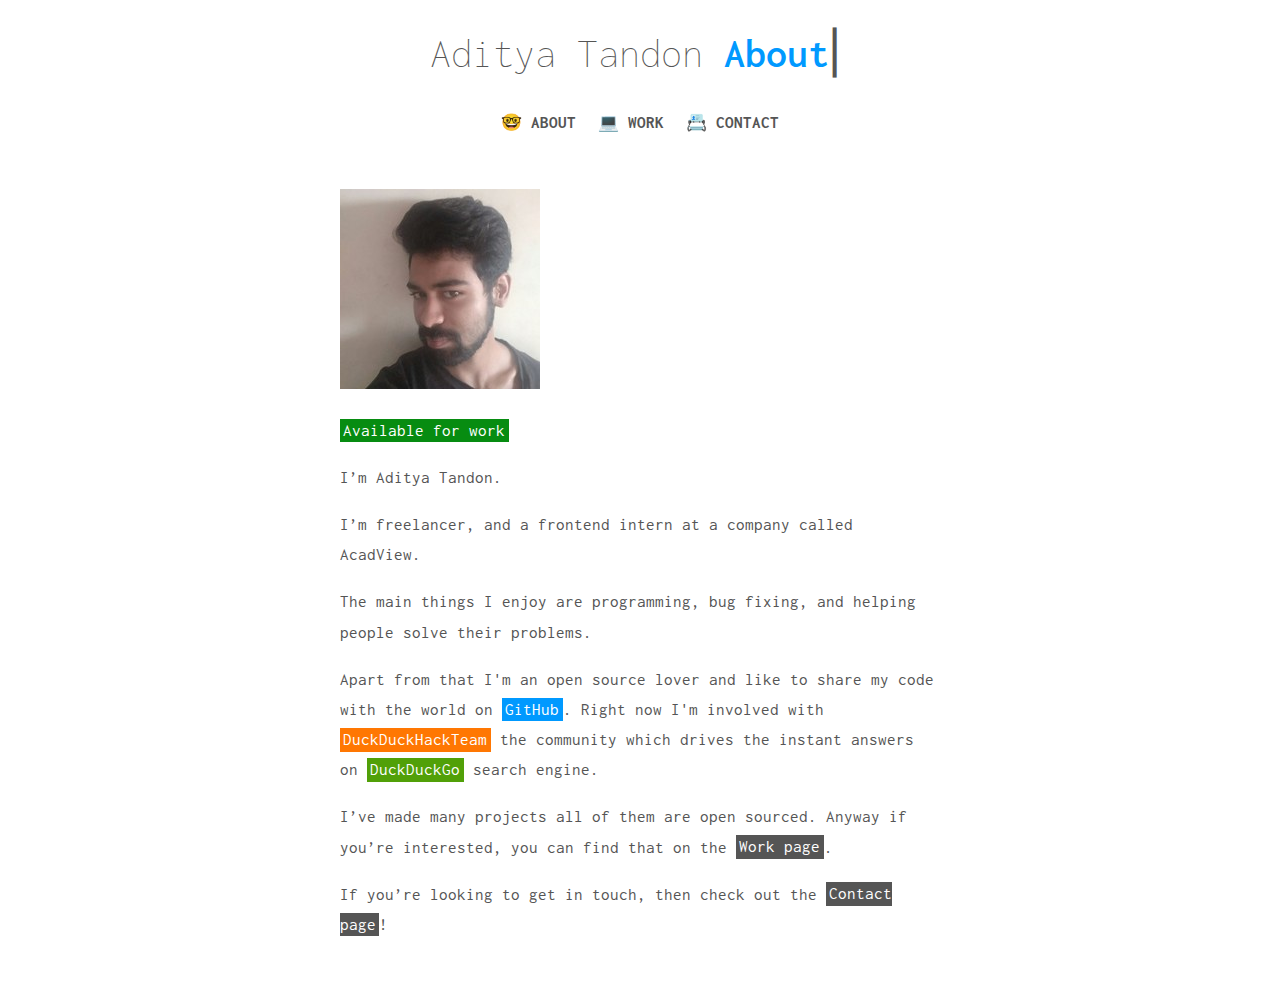
==== index.html @ ba292443 "adding assets" ====
<!DOCTYPE html>
<html>
  <head>
    <title>Aditya Tandon - About</title>
    <!-- Styles -->
    <link rel="stylesheet" href="style.css">
    <!-- Fonts -->
    <link href="https://fonts.googleapis.com/css?family=Inconsolata" rel="stylesheet">
    <!-- Meta -->
    <meta name="viewport" content="width=device-width, initial-scale=1">
    <meta charset="UTF-8">
  </head>
  <body>
    <div class="container">
      <div id="header">
        <h1>
          <span class="title"><a href="index.html">Aditya Tandon</a><h2> About</h2><span class="blinking-cursor">&#9122;</span></span>
        </h1>
      </div>
      <div id="navigation">
        <ul>
          <li><a href="index.html">&#x1F913; About</a></li>
          <li><a href="work.html">&#x1F4BB; Work</a></li>
          <li><a href="contact.html">&#x1F4C7; Contact</a></li>
        </ul>
      </div>
      <div id="about" class="content">
          <p><img id="my-image" src="assets/myimage.jpg"></p>
          <p><a id="available" target="_blank" href="mailto:adityatandon007@gmail.com?Subject=Let's work together! 💪">Available for work</a></p>
          <p>I’m Aditya Tandon.</p>
          <p>I’m freelancer, and a frontend intern at a company called AcadView.</p>
          <p>The main things I enjoy are programming, bug fixing, and  helping people solve their problems.</p>
          <p>Apart from that I'm an open source lover and like to share my code with the world on <a target="_blank" href="http://github.com/adityatandon007" id="github">GitHub</a>.  Right now I'm involved with <a target="_blank" href="https://github.com/orgs/duckduckgo/teams/duckduckhack-contributors" id="ddh">DuckDuckHackTeam</a> the community which drives the instant answers on <a target="_blank" id="ddg" href="https://start.duckduckgo.com/">DuckDuckGo</a> search engine.</p>
          <p>I’ve made many projects all of them are open sourced. Anyway if you’re interested, you can find that on the <a href="work.html">Work page</a>.</p>
          <p>If you’re looking to get in touch, then check out the <a href="contact.html">Contact page</a>!</p>
      </div>
      <div id="footer"></div>
    </div>
  </body>
</html>
---- style.css ----
html {
    padding: 0;
    margin: 0;
    color: #555;
    font-family: "SF Mono Regular", "Source Code Pro", "Inconsolata", "Monaco", monospace;
    font-size: 14px;
}

.container {
    margin-left: auto;
    margin-right: auto;
}

a:hover,
a:visited,
a:active,
a:link {
    color: inherit;
    text-decoration: inherit;
}

header {
    text-align: center;
}

h1 {
    font-weight: 100;
    font-size: 3em;
    text-align: center;
    width: auto;
}

h2 {
    font-weight: 600;
    font-size: 1em;
    text-align: center;
    width: auto;
    display: inline;
    color: #09f;
}

h3 {
    font-weight: 200;
    font-size: 1.2em;
    text-align: left;
    background-color: black;
    color: white;
    margin-bottom: 0;
    width: auto;
    padding: 0.2em;
    display: inline-block;
}

img {
    max-width: 100%;
    max-height: 100%;
}

.blinking-cursor {
    -webkit-animation: 1s blink step-end infinite;
    -moz-animation: 1s blink step-end infinite;
    -ms-animation: 1s blink step-end infinite;
    -o-animation: 1s blink step-end infinite;
    animation: 1s blink step-end infinite;
}

@keyframes "blink" {
  from, to {
    color: transparent;
  }
  50% {
    color: #09f;
  }
}

@-moz-keyframes blink {
  from, to {
    color: transparent;
  }
  50% {
    color: #09f;
  }
}

@-webkit-keyframes "blink" {
  from, to {
    color: transparent;
  }
  50% {
    color: #09f;
  }
}

@-ms-keyframes "blink" {
  from, to {
    color: transparent;
  }
  50% {
    color: #09f;
  }
}

@-o-keyframes "blink" {
  from, to {
    color: transparent;
  }
  50% {
    color: #09f;
  }
}

#navigation {
    font-size: 1.2em;
    text-transform: uppercase;
    font-weight: bold;
}

#navigation ul {
    padding: 0;
    margin: 0;
    margin-left: auto;
    margin-right: auto;
    text-align: center;
}

#navigation ul li {
    display: inline-block;
    padding: .4em;
}

#navigation ul li:hover {
    color: #09f;
}

.content {
    font-size: 1.2em;
    padding: 2em;
    line-height: 1.8em;
}

#about {
    max-width: 600px;
    margin-left: auto;
    margin-right: auto;
}

#about a:link,
#about a:hover,
#abouta:active,
#about a:visited {
    background-color: #555;
    color: white;
    padding: .2em;
}

#contact {
    max-width: 600px;
    margin-left: auto;
    margin-right: auto;
}

#contact a:link,
#contact a:hover,
#contact a:active,
#contact a:visited {
    background-color: #555;
    color: white;
    padding: .2em;
}


#my-image {
    width: 100%;
    max-width: 200px;
    max-height: 200px
}

/* Link Styles */

#available{
    background-color: #078c11 !important;
}

#github {
    background-color: #09f !important;
}

#ddh {
    background-color: #ff7702 !important;
}

#ddg {
    background-color: #51a008 !important;
}

#work {
    text-align: center;
}

.workitem {
    overflow: none;
    max-width: 400px;
    display:inline-block;
    padding: 20px;
    vertical-align: top;
}


.worktitle {
    color: rgb(255, 255, 255);
    background-color: rgb(15, 28, 61);
}

.workitemimg {
    height: auto;
    width: auto;

    max-height: 200px;
    max-width: 600px;
    max-width: 100%;
    border-radius: 3px;
}
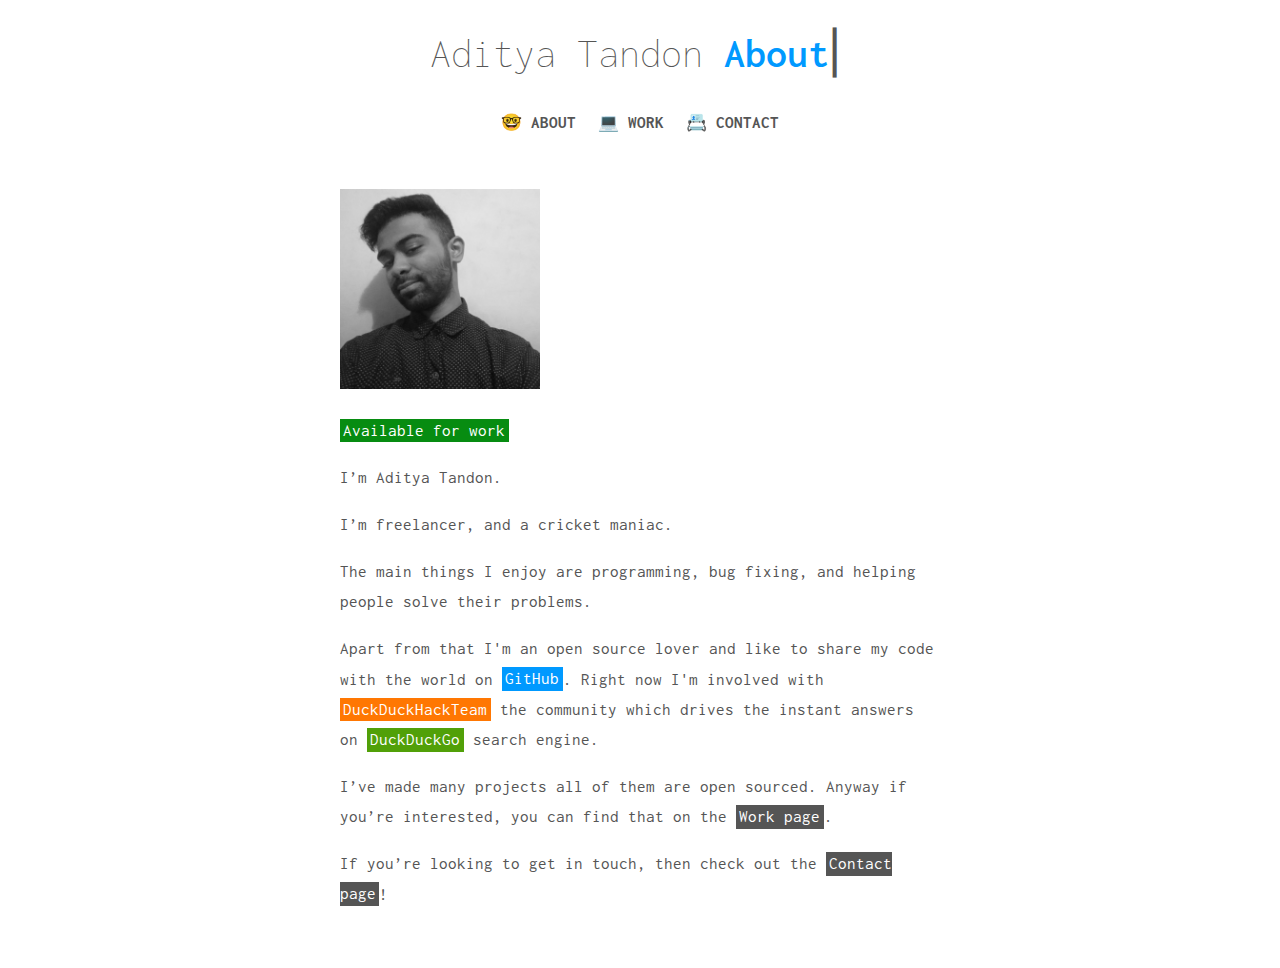
==== commit 35752724: "updating" ====
--- a/index.html
+++ b/index.html
@@ -2,6 +2,8 @@
 <html>
   <head>
     <title>Aditya Tandon - About</title>
+    <!-- Favicon -->
+    <link rel="shortcut icon" type="image/x-icon" href="assets/favicon.ico"/>
     <!-- Styles -->
     <link rel="stylesheet" href="style.css">
     <!-- Fonts -->
@@ -28,7 +30,7 @@
           <p><img id="my-image" src="assets/myimage.jpg"></p>
           <p><a id="available" target="_blank" href="mailto:adityatandon007@gmail.com?Subject=Let's work together! 💪">Available for work</a></p>
           <p>I’m Aditya Tandon.</p>
-          <p>I’m freelancer, and a frontend intern at a company called AcadView.</p>
+          <p>I’m freelancer, and a cricket maniac.</p>
           <p>The main things I enjoy are programming, bug fixing, and  helping people solve their problems.</p>
           <p>Apart from that I'm an open source lover and like to share my code with the world on <a target="_blank" href="http://github.com/adityatandon007" id="github">GitHub</a>.  Right now I'm involved with <a target="_blank" href="https://github.com/orgs/duckduckgo/teams/duckduckhack-contributors" id="ddh">DuckDuckHackTeam</a> the community which drives the instant answers on <a target="_blank" id="ddg" href="https://start.duckduckgo.com/">DuckDuckGo</a> search engine.</p>
           <p>I’ve made many projects all of them are open sourced. Anyway if you’re interested, you can find that on the <a href="work.html">Work page</a>.</p>
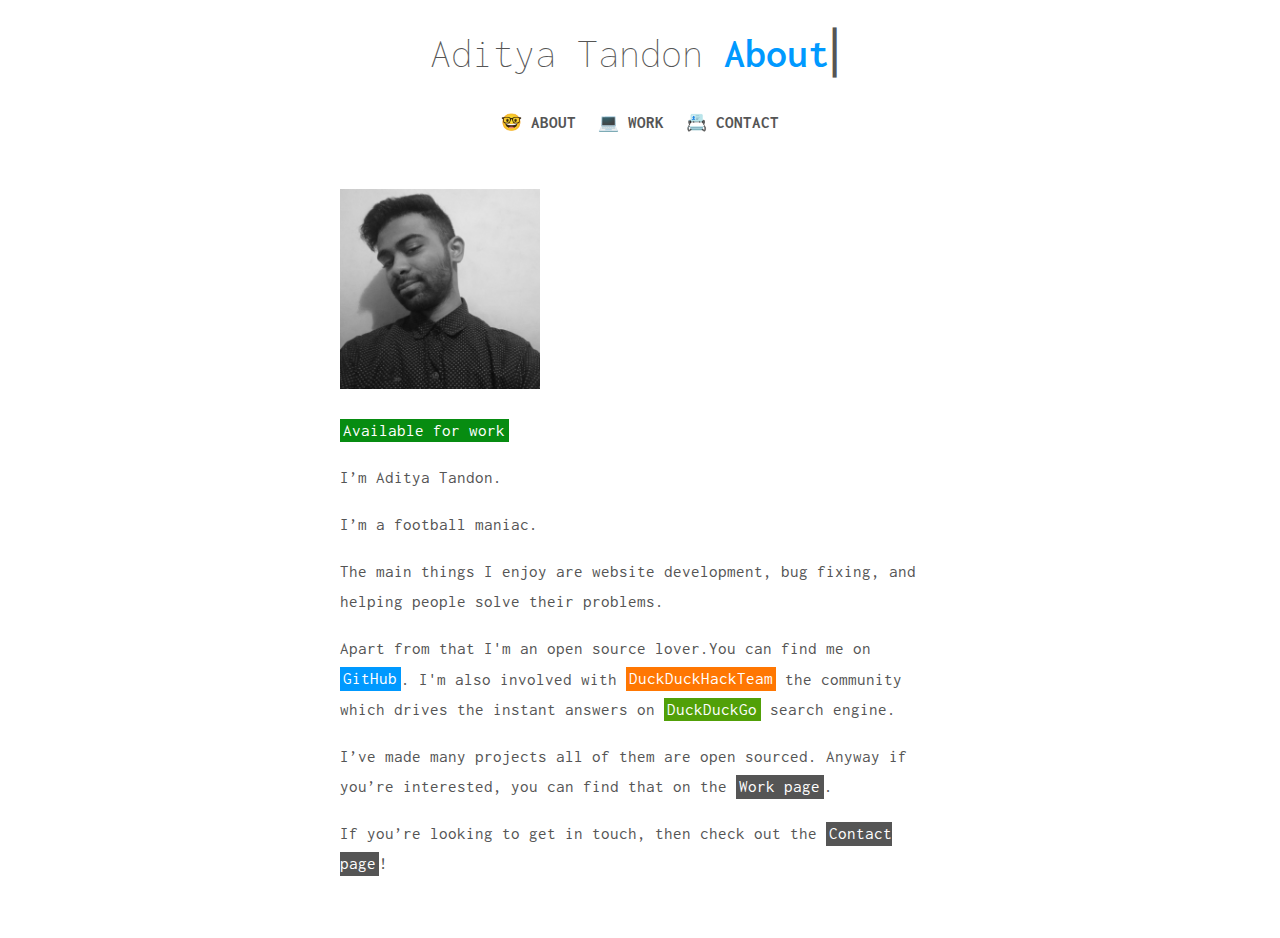
==== commit 73399f64: "some changes" ====
--- a/index.html
+++ b/index.html
@@ -30,9 +30,9 @@
           <p><img id="my-image" src="assets/myimage.jpg"></p>
           <p><a id="available" target="_blank" href="mailto:adityatandon007@gmail.com?Subject=Let's work together! 💪">Available for work</a></p>
           <p>I’m Aditya Tandon.</p>
-          <p>I’m freelancer, and a cricket maniac.</p>
-          <p>The main things I enjoy are programming, bug fixing, and  helping people solve their problems.</p>
-          <p>Apart from that I'm an open source lover and like to share my code with the world on <a target="_blank" href="http://github.com/adityatandon007" id="github">GitHub</a>.  Right now I'm involved with <a target="_blank" href="https://github.com/orgs/duckduckgo/teams/duckduckhack-contributors" id="ddh">DuckDuckHackTeam</a> the community which drives the instant answers on <a target="_blank" id="ddg" href="https://start.duckduckgo.com/">DuckDuckGo</a> search engine.</p>
+          <p>I’m a football maniac.</p>
+          <p>The main things I enjoy are website development, bug fixing, and  helping people solve their problems.</p>
+          <p>Apart from that I'm an open source lover.You can find me on <a target="_blank" href="http://github.com/adityatandon007" id="github">GitHub</a>.  I'm also involved with <a target="_blank" href="https://github.com/orgs/duckduckgo/teams/duckduckhack-contributors" id="ddh">DuckDuckHackTeam</a> the community which drives the instant answers on <a target="_blank" id="ddg" href="https://start.duckduckgo.com/">DuckDuckGo</a> search engine.</p>
           <p>I’ve made many projects all of them are open sourced. Anyway if you’re interested, you can find that on the <a href="work.html">Work page</a>.</p>
           <p>If you’re looking to get in touch, then check out the <a href="contact.html">Contact page</a>!</p>
       </div>
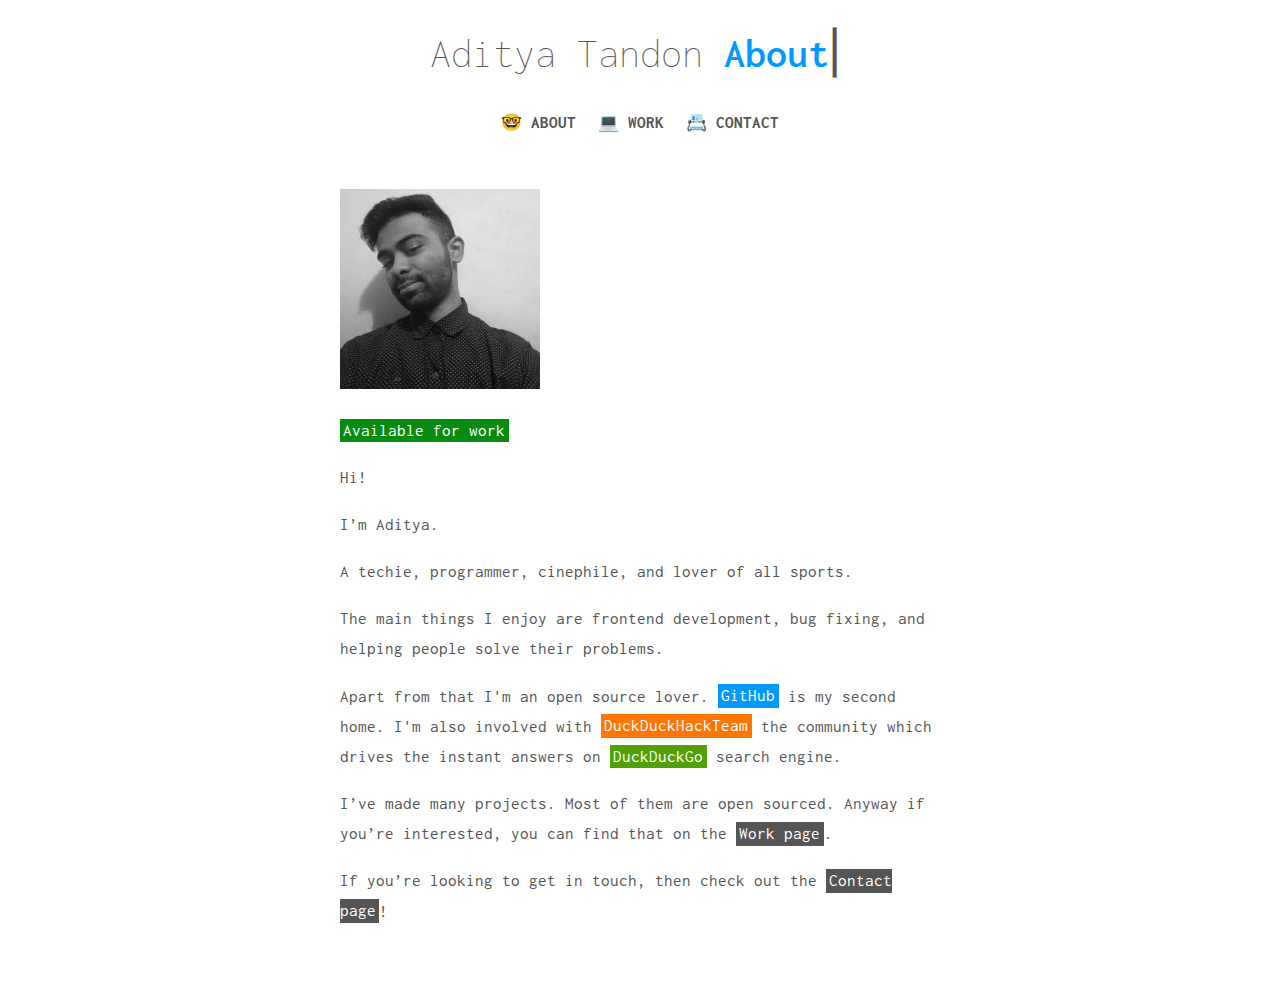
==== commit 77c947ea: "updating work.html and compressing images" ====
--- a/index.html
+++ b/index.html
@@ -29,11 +29,12 @@
       <div id="about" class="content">
           <p><img id="my-image" src="assets/myimage.jpg"></p>
           <p><a id="available" target="_blank" href="mailto:adityatandon007@gmail.com?Subject=Let's work together! 💪">Available for work</a></p>
-          <p>I’m Aditya Tandon.</p>
-          <p>I’m a football maniac.</p>
-          <p>The main things I enjoy are website development, bug fixing, and  helping people solve their problems.</p>
-          <p>Apart from that I'm an open source lover.You can find me on <a target="_blank" href="http://github.com/adityatandon007" id="github">GitHub</a>.  I'm also involved with <a target="_blank" href="https://github.com/orgs/duckduckgo/teams/duckduckhack-contributors" id="ddh">DuckDuckHackTeam</a> the community which drives the instant answers on <a target="_blank" id="ddg" href="https://start.duckduckgo.com/">DuckDuckGo</a> search engine.</p>
-          <p>I’ve made many projects all of them are open sourced. Anyway if you’re interested, you can find that on the <a href="work.html">Work page</a>.</p>
+          <p>Hi!</p>
+          <p>I’m Aditya.</p>
+          <p>A techie, programmer, cinephile, and lover of all sports.</p>
+          <p>The main things I enjoy are frontend development, bug fixing, and helping people solve their problems.</p>
+          <p>Apart from that I'm an open source lover. <a target="_blank" href="http://github.com/adityatandon007" id="github">GitHub</a> is my second home. I'm also involved with <a target="_blank" href="https://github.com/orgs/duckduckgo/teams/duckduckhack-contributors" id="ddh">DuckDuckHackTeam</a> the community which drives the instant answers on <a target="_blank" id="ddg" href="https://start.duckduckgo.com/">DuckDuckGo</a> search engine.</p>
+          <p>I’ve made many projects. Most of them are open sourced. Anyway if you’re interested, you can find that on the <a href="work.html">Work page</a>.</p>
           <p>If you’re looking to get in touch, then check out the <a href="contact.html">Contact page</a>!</p>
       </div>
       <div id="footer"></div>
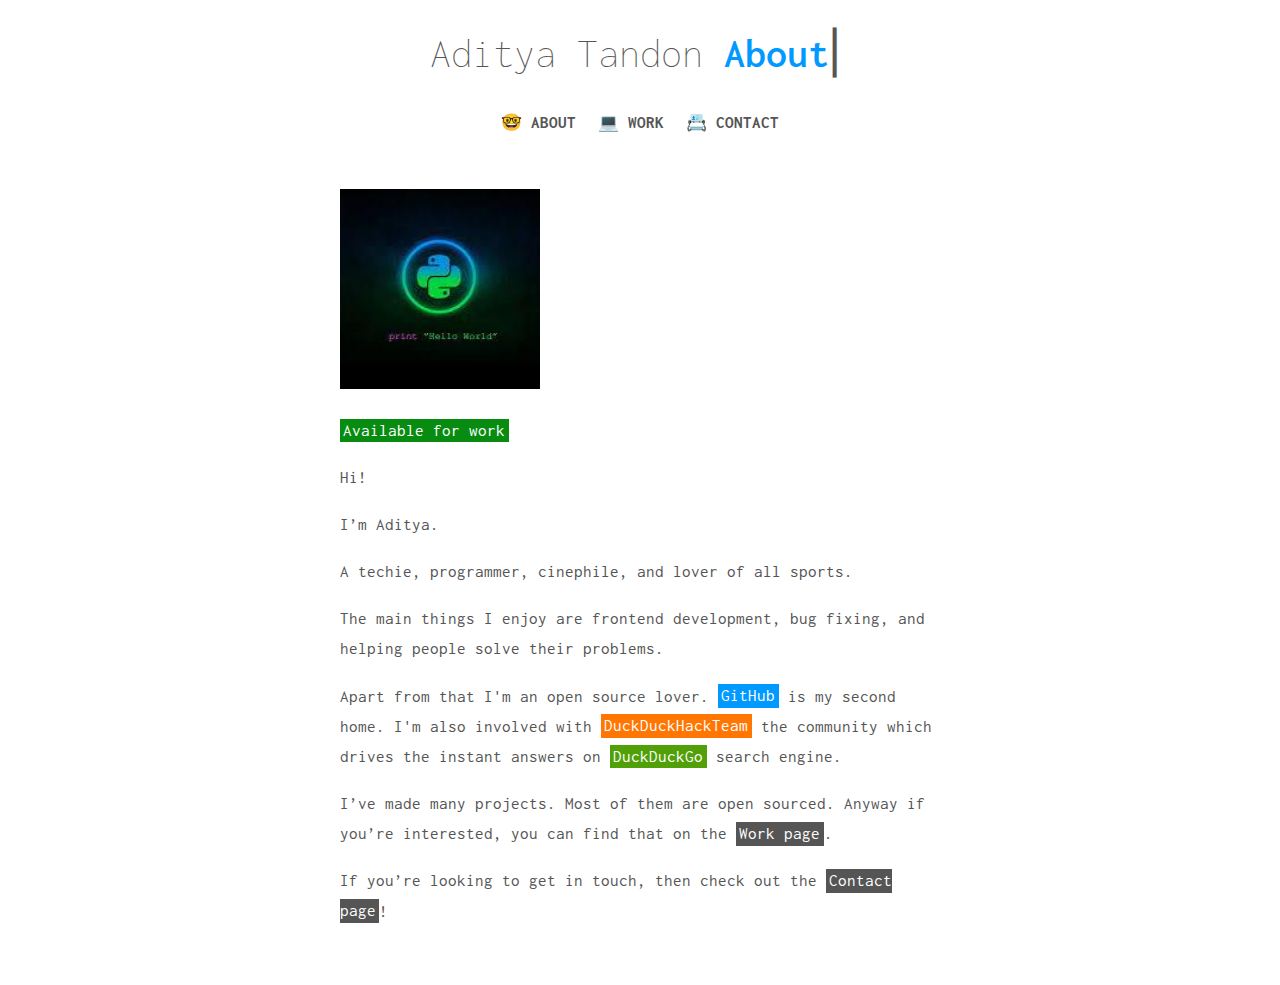
==== commit d1898071: "updates image" ====
--- a/index.html
+++ b/index.html
@@ -27,7 +27,7 @@
         </ul>
       </div>
       <div id="about" class="content">
-          <p><img id="my-image" src="assets/myimage.jpg"></p>
+          <p><img id="my-image" src="assets/my-image.jpeg"></p>
           <p><a id="available" target="_blank" href="mailto:adityatandon007@gmail.com?Subject=Let's work together! 💪">Available for work</a></p>
           <p>Hi!</p>
           <p>I’m Aditya.</p>
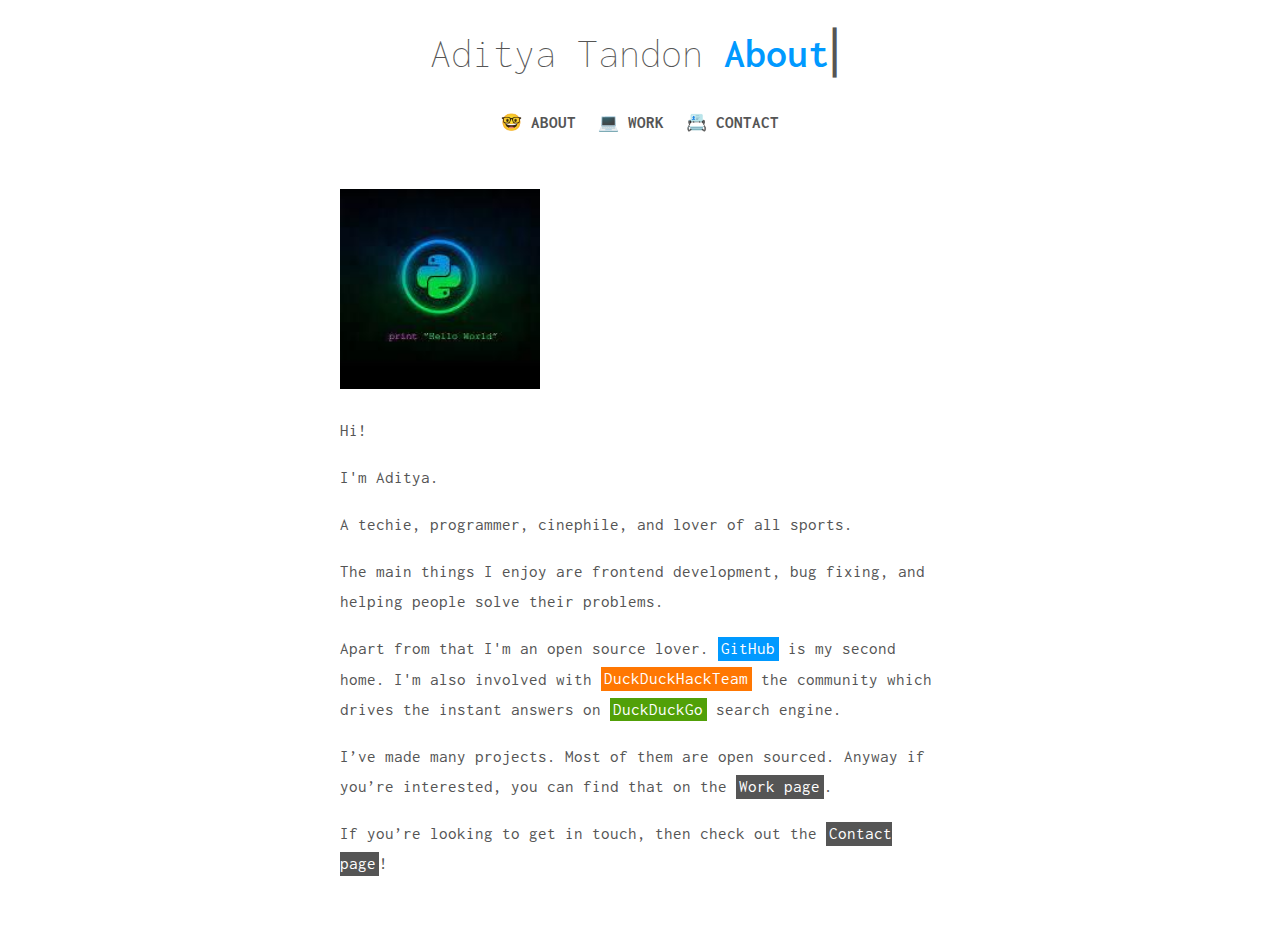
==== commit 660e7d22: "updates info" ====
--- a/index.html
+++ b/index.html
@@ -28,9 +28,8 @@
       </div>
       <div id="about" class="content">
           <p><img id="my-image" src="assets/my-image.jpeg"></p>
-          <p><a id="available" target="_blank" href="mailto:adityatandon007@gmail.com?Subject=Let's work together! 💪">Available for work</a></p>
           <p>Hi!</p>
-          <p>I’m Aditya.</p>
+          <p>I'm Aditya.</p>
           <p>A techie, programmer, cinephile, and lover of all sports.</p>
           <p>The main things I enjoy are frontend development, bug fixing, and helping people solve their problems.</p>
           <p>Apart from that I'm an open source lover. <a target="_blank" href="http://github.com/adityatandon007" id="github">GitHub</a> is my second home. I'm also involved with <a target="_blank" href="https://github.com/orgs/duckduckgo/teams/duckduckhack-contributors" id="ddh">DuckDuckHackTeam</a> the community which drives the instant answers on <a target="_blank" id="ddg" href="https://start.duckduckgo.com/">DuckDuckGo</a> search engine.</p>
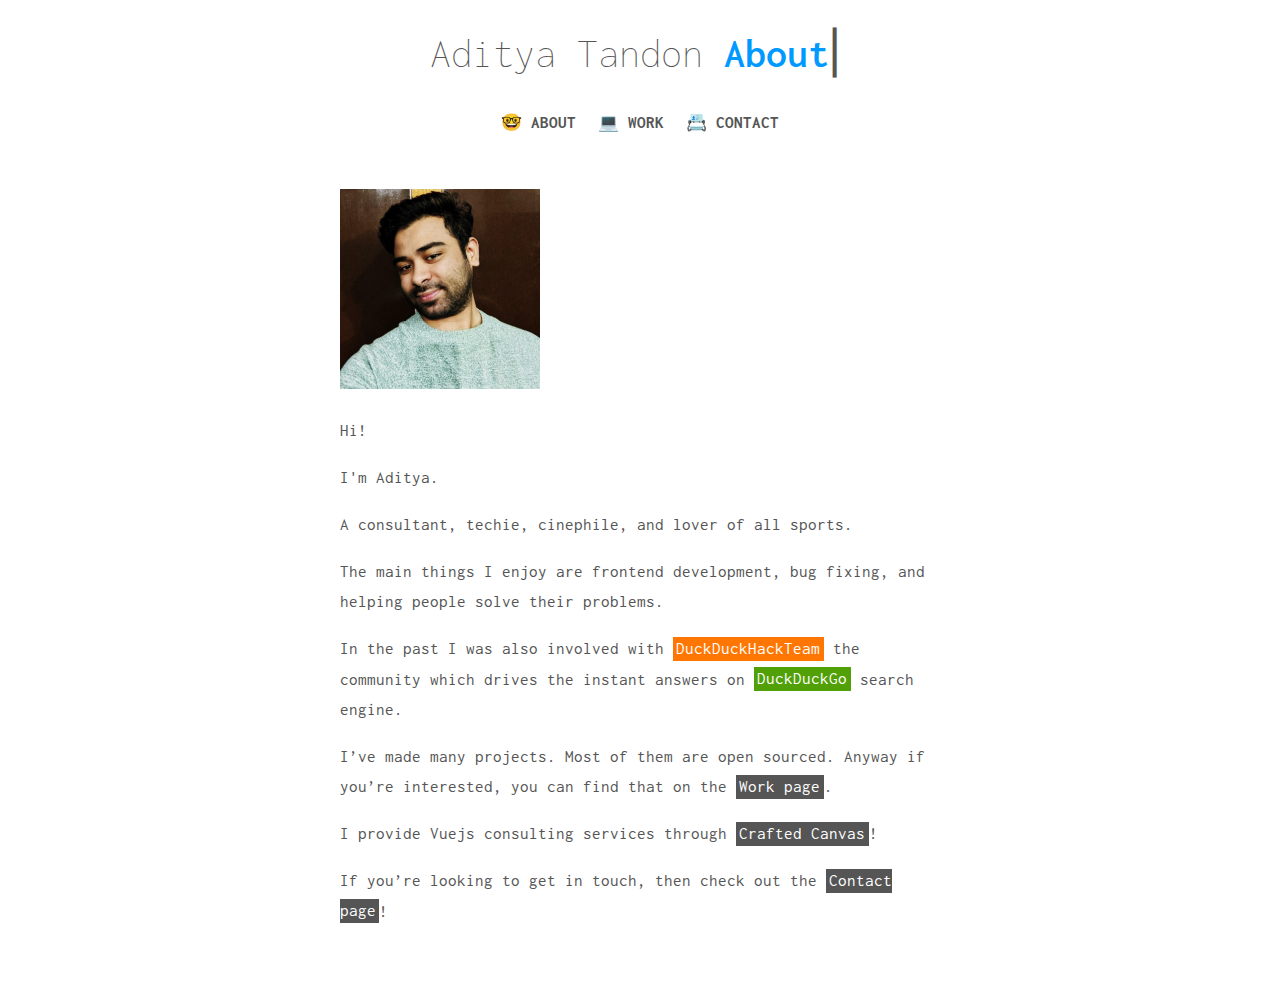
==== commit 0cba7505: "updating the portfolio" ====
--- a/index.html
+++ b/index.html
@@ -30,10 +30,11 @@
           <p><img id="my-image" src="assets/my-image.jpeg"></p>
           <p>Hi!</p>
           <p>I'm Aditya.</p>
-          <p>A techie, programmer, cinephile, and lover of all sports.</p>
+          <p>A consultant, techie, cinephile, and lover of all sports.</p>
           <p>The main things I enjoy are frontend development, bug fixing, and helping people solve their problems.</p>
-          <p>Apart from that I'm an open source lover. <a target="_blank" href="http://github.com/adityatandon007" id="github">GitHub</a> is my second home. I'm also involved with <a target="_blank" href="https://github.com/orgs/duckduckgo/teams/duckduckhack-contributors" id="ddh">DuckDuckHackTeam</a> the community which drives the instant answers on <a target="_blank" id="ddg" href="https://start.duckduckgo.com/">DuckDuckGo</a> search engine.</p>
+          <p>In the past I was also involved with <a target="_blank" href="https://github.com/orgs/duckduckgo/teams/duckduckhack-contributors" id="ddh">DuckDuckHackTeam</a> the community which drives the instant answers on <a target="_blank" id="ddg" href="https://start.duckduckgo.com/">DuckDuckGo</a> search engine.</p>
           <p>I’ve made many projects. Most of them are open sourced. Anyway if you’re interested, you can find that on the <a href="work.html">Work page</a>.</p>
+          <p>I provide Vuejs consulting services through <a href="https://github.com/crafted-canvas">Crafted Canvas</a>!</p>
           <p>If you’re looking to get in touch, then check out the <a href="contact.html">Contact page</a>!</p>
       </div>
       <div id="footer"></div>
